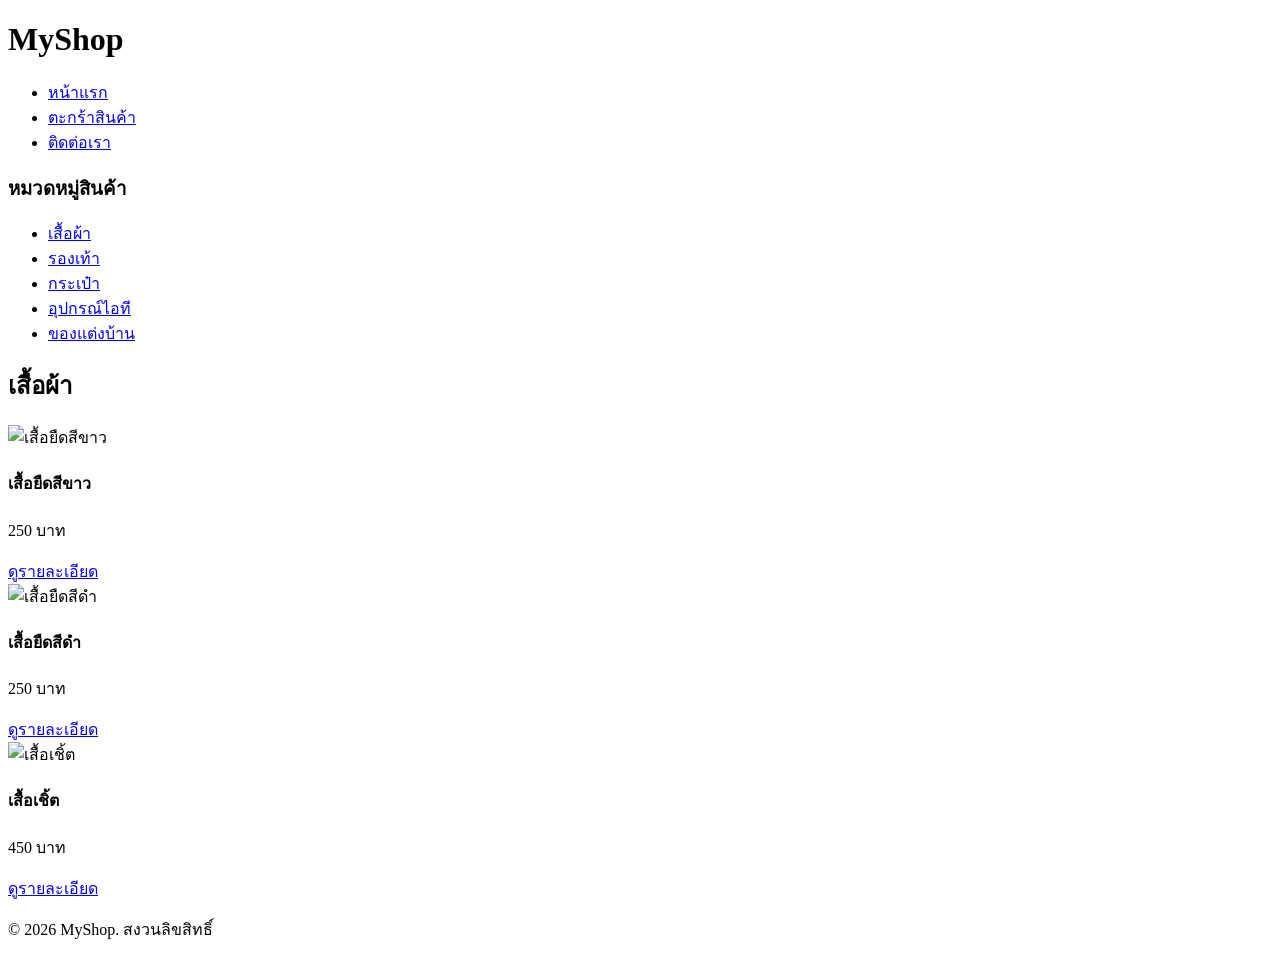
==== งานเขียนเว็บขายของ/index.html @ 63485786 "Add files via upload" ====
<!DOCTYPE html>
<html lang="th">
<head>
  <meta charset="UTF-8">
  <title>ร้านค้าออนไลน์ - หน้าแรก</title>
  <link rel="stylesheet" href="css/style.css">
</head>
<body>

  <header class="site-header">
    <h1>MyShop</h1>
  </header>

  <nav class="top-menu">
    <ul>
      <li><a href="index.html">หน้าแรก</a></li>
      <li><a href="cart.html">ตะกร้าสินค้า</a></li>
      <li><a href="contact.html">ติดต่อเรา</a></li>
    </ul>
  </nav>

  <div class="wrapper">
    <aside class="side-menu">
      <h3>หมวดหมู่สินค้า</h3>
      <ul>
        <li><a href="#clothes">เสื้อผ้า</a></li>
        <li><a href="#shoes">รองเท้า</a></li>
        <li><a href="#bags">กระเป๋า</a></li>
        <li><a href="#it">อุปกรณ์ไอที</a></li>
        <li><a href="#home">ของแต่งบ้าน</a></li>
      </ul>
    </aside>

    <main class="content">

      <section id="clothes" class="category">
        <h2>เสื้อผ้า</h2>

        <div class="product-card">
          <img src="images/shirt1.jpg" alt="เสื้อยืดสีขาว">
          <h4>เสื้อยืดสีขาว</h4>
          <p class="price">250 บาท</p>
          <a href="product-detail-1.html" class="btn-detail">ดูรายละเอียด</a>
        </div>

        <div class="product-card">
          <img src="images/shirt2.jpg" alt="เสื้อยืดสีดำ">
          <h4>เสื้อยืดสีดำ</h4>
          <p class="price">250 บาท</p>
          <a href="product-detail-2.html" class="btn-detail">ดูรายละเอียด</a>
        </div>

        <div class="product-card">
          <img src="images/shirt3.jpg" alt="เสื้อเชิ้ต">
          <h4>เสื้อเชิ้ต</h4>
          <p class="price">450 บาท</p>
          <a href="product-detail-3.html" class="btn-detail">ดูรายละเอียด</a>
        </div>

        <div class="clearfix"></div>
      </section>

      <!-- ทำซ้ำ <section> แบบเดียวกันสำหรับ shoes, bags, it, home -->

    </main>
  </div>

  <footer class="site-footer">
    <p>&copy; 2026 MyShop. สงวนลิขสิทธิ์</p>
  </footer>

</body>
</html>
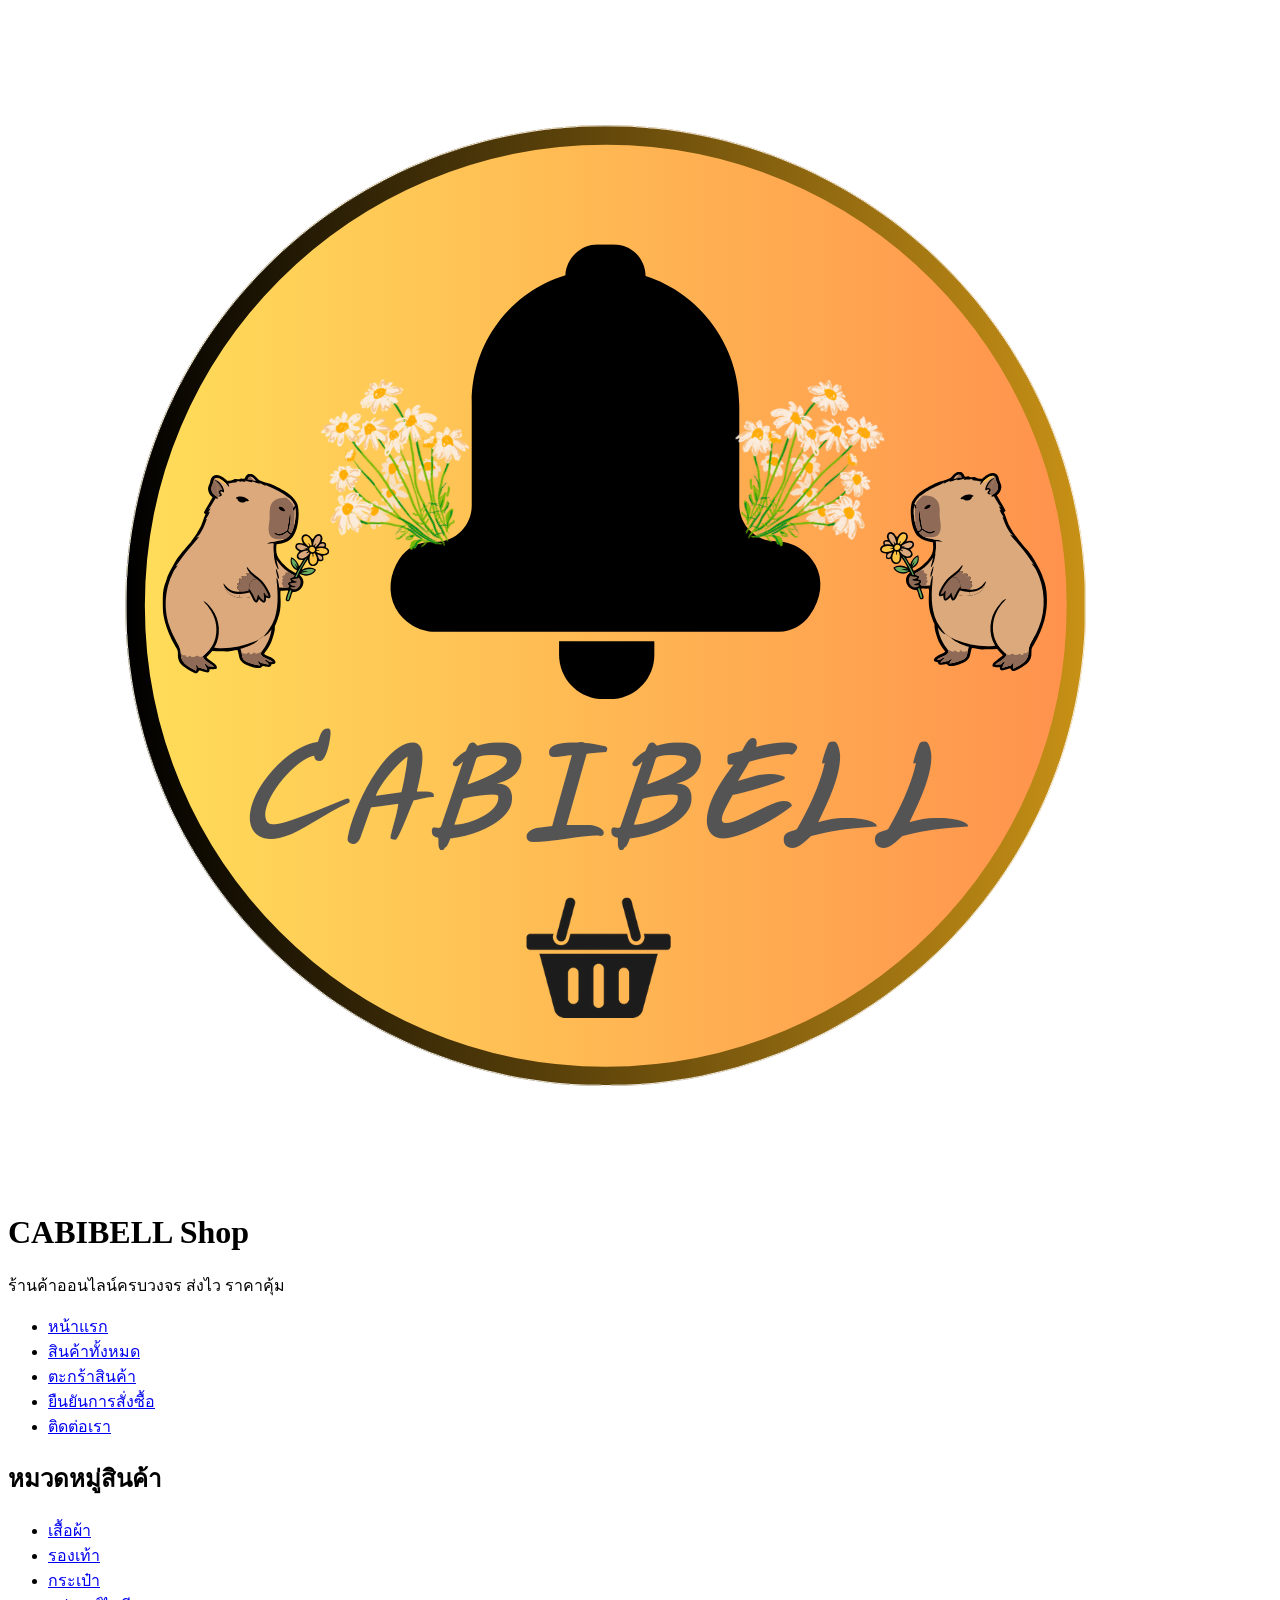
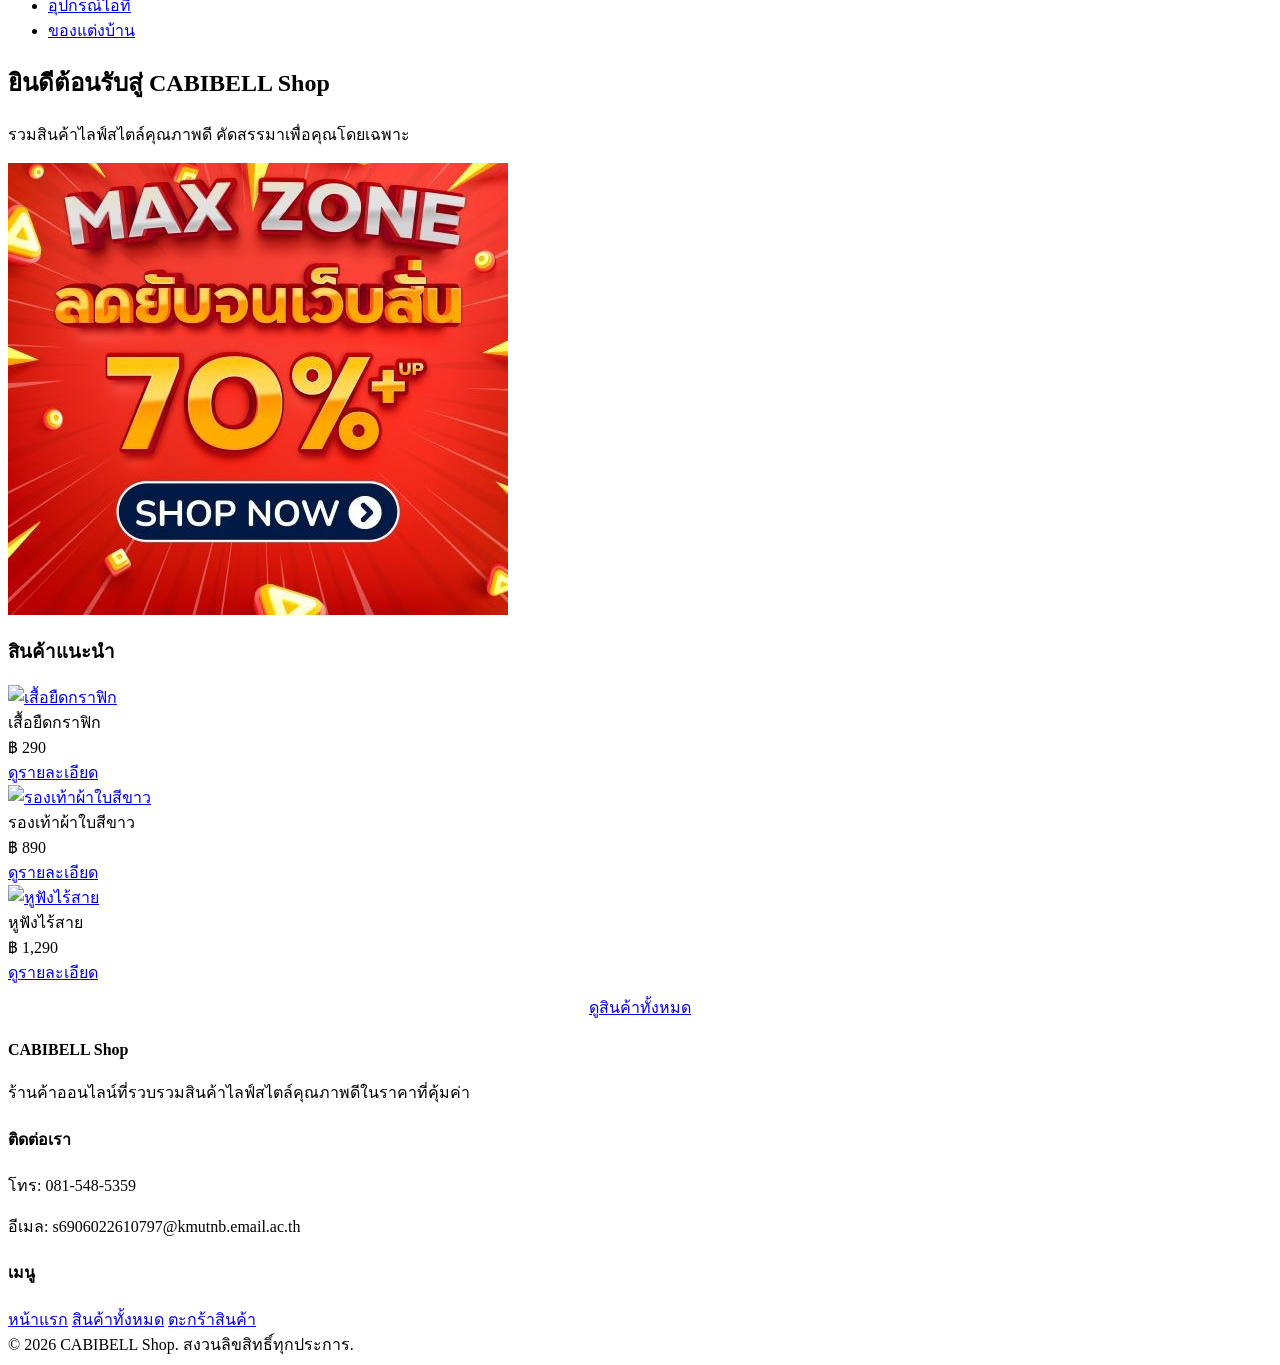
==== commit 44602e07: "Add files via upload" ====
--- a/งานเขียนเว็บขายของ/index.html
+++ b/งานเขียนเว็บขายของ/index.html
@@ -1,73 +1,111 @@
-<!DOCTYPE html>
-<html lang="th">
-<head>
-  <meta charset="UTF-8">
-  <title>ร้านค้าออนไลน์ - หน้าแรก</title>
-  <link rel="stylesheet" href="css/style.css">
-</head>
-<body>
-
-  <header class="site-header">
-    <h1>MyShop</h1>
-  </header>
-
-  <nav class="top-menu">
-    <ul>
-      <li><a href="index.html">หน้าแรก</a></li>
-      <li><a href="cart.html">ตะกร้าสินค้า</a></li>
-      <li><a href="contact.html">ติดต่อเรา</a></li>
-    </ul>
-  </nav>
-
-  <div class="wrapper">
-    <aside class="side-menu">
-      <h3>หมวดหมู่สินค้า</h3>
-      <ul>
-        <li><a href="#clothes">เสื้อผ้า</a></li>
-        <li><a href="#shoes">รองเท้า</a></li>
-        <li><a href="#bags">กระเป๋า</a></li>
-        <li><a href="#it">อุปกรณ์ไอที</a></li>
-        <li><a href="#home">ของแต่งบ้าน</a></li>
-      </ul>
-    </aside>
-
-    <main class="content">
-
-      <section id="clothes" class="category">
-        <h2>เสื้อผ้า</h2>
-
-        <div class="product-card">
-          <img src="images/shirt1.jpg" alt="เสื้อยืดสีขาว">
-          <h4>เสื้อยืดสีขาว</h4>
-          <p class="price">250 บาท</p>
-          <a href="product-detail-1.html" class="btn-detail">ดูรายละเอียด</a>
-        </div>
-
-        <div class="product-card">
-          <img src="images/shirt2.jpg" alt="เสื้อยืดสีดำ">
-          <h4>เสื้อยืดสีดำ</h4>
-          <p class="price">250 บาท</p>
-          <a href="product-detail-2.html" class="btn-detail">ดูรายละเอียด</a>
-        </div>
-
-        <div class="product-card">
-          <img src="images/shirt3.jpg" alt="เสื้อเชิ้ต">
-          <h4>เสื้อเชิ้ต</h4>
-          <p class="price">450 บาท</p>
-          <a href="product-detail-3.html" class="btn-detail">ดูรายละเอียด</a>
-        </div>
-
-        <div class="clearfix"></div>
-      </section>
-
-      <!-- ทำซ้ำ <section> แบบเดียวกันสำหรับ shoes, bags, it, home -->
-
-    </main>
-  </div>
-
-  <footer class="site-footer">
-    <p>&copy; 2026 MyShop. สงวนลิขสิทธิ์</p>
-  </footer>
-
-</body>
-</html>
+<!DOCTYPE html>
+<html lang="th">
+<head>
+<meta charset="UTF-8">
+<meta name="viewport" content="width=device-width, initial-scale=1.0">
+<title>CABIBELL Shop | หน้าแรก</title>
+<link rel="stylesheet" href="css/style.css">
+</head>
+<body>
+
+  <!-- ========== HEADER ========== -->
+  <header id="header" class="clearfix">
+    <div class="logo-box"><img src="1785574333892.png" alt="CABIBELL Shop Logo"></div>
+    <div class="shop-name">
+      <h1>CABIBELL Shop</h1>
+      <p>ร้านค้าออนไลน์ครบวงจร ส่งไว ราคาคุ้ม</p>
+    </div>
+  </header>
+
+  <!-- ========== TOP MENU ========== -->
+  <nav id="top-menu">
+    <ul class="clearfix">
+      <li><a href="index.html">หน้าแรก</a></li>
+      <li><a href="products.html">สินค้าทั้งหมด</a></li>
+      <li><a href="cart.html">ตะกร้าสินค้า</a></li>
+      <li><a href="confirm.html">ยืนยันการสั่งซื้อ</a></li>
+      <li><a href="#footer">ติดต่อเรา</a></li>
+    </ul>
+  </nav>
+
+  <!-- ========== MAIN WRAPPER: SIDE MENU + CONTENT ========== -->
+  <div id="main-wrapper" class="clearfix">
+
+    <!-- ---- SIDE MENU ---- -->
+    <aside id="side-menu">
+      <h2>หมวดหมู่สินค้า</h2>
+      <ul>
+        <li><a href="products.html#clothing">เสื้อผ้า</a></li>
+        <li><a href="products.html#shoes">รองเท้า</a></li>
+        <li><a href="products.html#bags">กระเป๋า</a></li>
+        <li><a href="products.html#gadgets">อุปกรณ์ไอที</a></li>
+        <li><a href="products.html#home">ของแต่งบ้าน</a></li>
+      </ul>
+    </aside>
+
+    <!-- ---- CONTENT ---- -->
+    <main id="content">
+      <h2 class="page-title">ยินดีต้อนรับสู่ CABIBELL Shop</h2>
+      <p class="page-desc">รวมสินค้าไลฟ์สไตล์คุณภาพดี คัดสรรมาเพื่อคุณโดยเฉพาะ</p>
+
+      <div class="hero">
+        <img src="ลดจนยับ.jpg" alt="โปรโมชั่นร้าน CABIBELL Shop">
+      </div>
+
+      <div class="category-block">
+        <h3>สินค้าแนะนำ</h3>
+        <div class="product-list clearfix">
+
+          <div class="product-card">
+            <a href="product-detail-1.html"><img src="เสื้อยืดลายกราฟิก.webp" alt="เสื้อยืดกราฟิก"></a>
+            <div class="product-name">เสื้อยืดกราฟิก</div>
+            <div class="product-price">฿ 290</div>
+            <a href="product-detail-1.html" class="btn-detail">ดูรายละเอียด</a>
+          </div>
+
+          <div class="product-card">
+            <a href="product-detail-1.html"><img src="รองเท้าผ้าใบสีขาว.jpg" alt="รองเท้าผ้าใบสีขาว"></a>
+            <div class="product-name">รองเท้าผ้าใบสีขาว</div>
+            <div class="product-price">฿ 890</div>
+            <a href="product-detail-1.html" class="btn-detail">ดูรายละเอียด</a>
+          </div>
+
+          <div class="product-card">
+            <a href="product-detail-1.html"><img src="หูฟังไร้สาย.webp" alt="หูฟังไร้สาย"></a>
+            <div class="product-name">หูฟังไร้สาย</div>
+            <div class="product-price">฿ 1,290</div>
+            <a href="product-detail-1.html" class="btn-detail">ดูรายละเอียด</a>
+          </div>
+
+        </div>
+      </div>
+
+      <p style="text-align:center; margin-top:10px;">
+        <a href="products.html" class="btn-primary">ดูสินค้าทั้งหมด</a>
+      </p>
+    </main>
+
+  </div>
+
+  <!-- ========== FOOTER ========== -->
+  <footer id="footer">
+    <div class="footer-col">
+      <h4>CABIBELL Shop</h4>
+      <p>ร้านค้าออนไลน์ที่รวบรวมสินค้าไลฟ์สไตล์คุณภาพดีในราคาที่คุ้มค่า</p>
+    </div>
+    <div class="footer-col">
+      <h4>ติดต่อเรา</h4>
+      <p>โทร: 081-548-5359</p>
+      <p>อีเมล: s6906022610797@kmutnb.email.ac.th</p>
+    </div>
+    <div class="footer-col">
+      <h4>เมนู</h4>
+      <a href="index.html">หน้าแรก</a>
+      <a href="products.html">สินค้าทั้งหมด</a>
+      <a href="cart.html">ตะกร้าสินค้า</a>
+    </div>
+    <div class="copyright">&copy; 2026 CABIBELL Shop. สงวนลิขสิทธิ์ทุกประการ.</div>
+  </footer>
+
+</body>
+</html>
